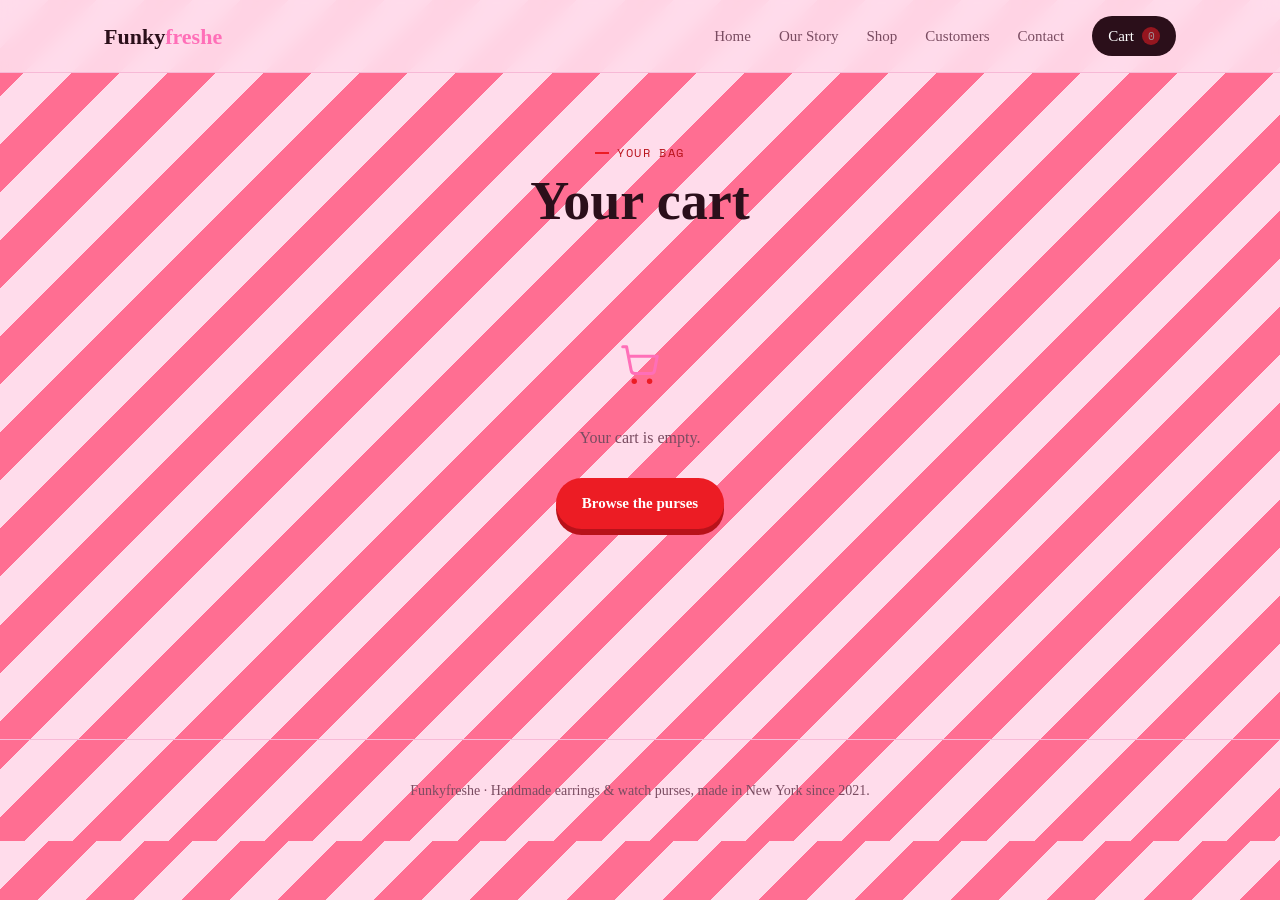
==== cart.html @ b3872d06 "Add files via upload" ====
<!DOCTYPE html>
<html lang="en">
<head>
<meta charset="UTF-8">
<meta name="viewport" content="width=device-width, initial-scale=1.0">
<title>Your cart · Funkyfreshe</title>
<meta property="og:type" content="website">
<meta property="og:title" content="Your cart · Funkyfreshe">
<meta property="og:description" content="Funkyfreshe: handmade, one-of-a-kind purses built from thrifted bags and recycled watch faces.">
<meta property="og:image" content="https://ssn56-boop.github.io/funkyfreshe/images/og-image.jpg">
<meta property="og:image:width" content="1200">
<meta property="og:image:height" content="630">
<meta property="og:url" content="https://ssn56-boop.github.io/funkyfreshe/cart.html">
<meta name="twitter:card" content="summary_large_image">
<meta name="twitter:title" content="Your cart · Funkyfreshe">
<meta name="twitter:description" content="Funkyfreshe: handmade, one-of-a-kind purses built from thrifted bags and recycled watch faces.">
<meta name="twitter:image" content="https://ssn56-boop.github.io/funkyfreshe/images/og-image.jpg">
<link rel="stylesheet" href="css/main.css">
</head>
<body>

<nav class="site-nav">
  <div class="wrap">
    <a href="index.html" class="logo">Funky<em>freshe</em></a>
    <ul class="nav-links">
      <li><a href="index.html">Home</a></li>
      <li><a href="story.html">Our Story</a></li>
      <li><a href="shop.html">Shop</a></li>
      <li><a href="customers.html">Customers</a></li>
      <li><a href="contact.html">Contact</a></li>
      <li>
        <a href="cart.html" class="cart-link active" aria-label="View cart">
          Cart <span class="cart-badge" data-count="0">0</span>
        </a>
      </li>
    </ul>
  </div>
</nav>

<header class="page-hero wrap">
  <span class="eyebrow">Your bag</span>
  <h1>Your cart</h1>
</header>

<section class="wrap" style="padding-bottom:100px;">
  <div id="cart-body"></div>
</section>

<footer class="site-footer">
  <div class="wrap">
    Funkyfreshe &middot; Handmade earrings &amp; watch purses, made in New York since 2021.
  </div>
</footer>

<script src="js/config.js"></script>
<script src="js/products.js"></script>
<script src="js/cart.js"></script>
<script>
  function renderCart() {
    const body = document.getElementById("cart-body");
    const items = FFCart.getLineItems();

    if (items.length === 0) {
      body.innerHTML = `
        <div class="empty-cart">
          <svg width="46" height="46" viewBox="0 0 24 24" fill="none" xmlns="http://www.w3.org/2000/svg">
            <path d="M3 3h2l2.4 12.4a2 2 0 0 0 2 1.6h8.2a2 2 0 0 0 2-1.6L21 8H6" stroke="#FF6FB8" stroke-width="1.6" stroke-linecap="round" stroke-linejoin="round"/>
            <circle cx="9" cy="21" r="1.4" fill="#EC1C24"/>
            <circle cx="17" cy="21" r="1.4" fill="#EC1C24"/>
          </svg>
          <p>Your cart is empty.</p>
          <a href="shop.html" class="btn btn-primary" style="margin-top:12px;">Browse the purses</a>
        </div>`;
      return;
    }

    const rows = items.map((item) => `
      <div class="cart-row" data-id="${item.id}">
        <div class="thumb">
          ${item.image ? `<img src="${item.image}" alt="${escapeHtml(item.name)}">` : `<span class="placeholder">🎀</span>`}
        </div>
        <div>
          <h4>${escapeHtml(item.name)}</h4>
          <span class="unit-price">$${FFCart.formatMoney(item.price)} &middot; one of a kind</span>
        </div>
        <div>
          <div class="cart-line-total">$${FFCart.formatMoney(item.lineTotal)}</div>
          <a href="#" class="remove-link">Remove</a>
        </div>
      </div>
    `).join("");

    const subtotal = FFCart.getSubtotal();

    body.innerHTML = `
      <div style="display:grid; grid-template-columns: 1.4fr .8fr; gap:32px; align-items:start;">
        <div class="cart-list">${rows}</div>
        <div class="cart-summary">
          <div class="summary-row"><span>Subtotal</span><span>$${FFCart.formatMoney(subtotal)}</span></div>
          <div class="summary-row"><span>Shipping</span><span>Calculated at checkout</span></div>
          <div class="summary-row total"><span>Total</span><span>$${FFCart.formatMoney(subtotal)}</span></div>
          <a href="checkout.html" class="btn btn-primary btn-block" style="margin-top:20px; text-align:center;">Go to checkout</a>
          <a href="shop.html" class="btn-ghost" style="display:block; text-align:center; margin-top:10px;">Continue shopping</a>
        </div>
      </div>
    `;

    body.querySelectorAll(".remove-link").forEach((link) => {
      link.addEventListener("click", (e) => {
        e.preventDefault();
        const id = link.closest(".cart-row").dataset.id;
        FFCart.removeItem(id);
        renderCart();
      });
    });
  }

  function escapeHtml(str) {
    const div = document.createElement("div");
    div.textContent = str == null ? "" : String(str);
    return div.innerHTML;
  }

  document.addEventListener("DOMContentLoaded", renderCart);
</script>
</body>
</html>
---- css/main.css ----
/* ============================================================
   Funky Freshe — shared styles
   Tokens live here. Colors, type, and spacing all trace back
   to this block, so retheming later means editing these vars.
   ============================================================ */

@import url('https://fonts.googleapis.com/css2?family=Space+Mono:wght@500;700&display=swap');

:root{
  /* --- color, pulled from the pink/red stripe reference --- */
  --pink:        #FF6FB8;   /* primary brand color */
  --pink-deep:   #DE3E93;   /* hover / pressed */
  --red:         #EC1C24;   /* CTAs, price tags */
  --red-deep:    #B8121A;
  --cream:       #FFDCEB;   /* pink page background */
  --white:       #FFFFFF;
  --ink:         #2B0F1A;   /* near-black text, maroon undertone */
  --ink-soft:    #7A4C61;   /* secondary text, warmed to sit on pink */
  --kraft:       #D9A441;   /* handmade / kraft-tag accent, used sparingly */
  --line:        #F7B9D6;   /* hairline borders on pink */
  --success:     #2E8B57;

  /* --- type --- */
  --font-display: 'Times New Roman', Times, Georgia, serif;
  --font-body:    'Times New Roman', Times, Georgia, serif;
  --font-tag:     'Space Mono', monospace;

  /* --- shape / motion --- */
  --radius: 18px;
  --ease: cubic-bezier(.22,1,.36,1);
}

*{ box-sizing: border-box; }
html{ scroll-behavior: smooth; }
body{
  margin: 0;
  background-color: var(--cream);
  background-image: repeating-linear-gradient(
    135deg,
    var(--cream) 0px, var(--cream) 34px,
    #FF6E92 34px, #FF6E92 68px
  );
  color: var(--ink);
  font-family: var(--font-body);
  line-height: 1.5;
  -webkit-font-smoothing: antialiased;
}
a{ color: inherit; text-decoration: none; }
img{ max-width: 100%; display: block; }
button{ font-family: inherit; cursor: pointer; }
:focus-visible{ outline: 3px solid var(--pink-deep); outline-offset: 2px; }

.wrap{
  max-width: 1120px;
  margin: 0 auto;
  padding: 0 24px;
}

h1, h2, h3{
  font-family: var(--font-display);
  margin: 0;
  line-height: 1.1;
  color: var(--ink);
}

.eyebrow{
  font-family: var(--font-tag);
  font-size: 12px;
  letter-spacing: .12em;
  text-transform: uppercase;
  color: var(--red-deep);
  display: inline-flex;
  align-items: center;
  gap: 8px;
}
.eyebrow::before{
  content: "";
  width: 14px; height: 2px;
  background: var(--red);
  display: inline-block;
}

/* ============================== NAV ============================== */
.site-nav{
  position: sticky;
  top: 0;
  z-index: 40;
  background: rgba(255,220,235,.92);
  backdrop-filter: blur(8px);
  border-bottom: 1px solid var(--line);
}
.site-nav .wrap{
  display: flex;
  align-items: center;
  justify-content: space-between;
  height: 72px;
}
.logo{
  font-family: var(--font-display);
  font-size: 22px;
  font-weight: 600;
  color: var(--ink);
}
.logo em{
  color: var(--pink);
  font-style: normal;
}
.nav-links{
  display: flex;
  align-items: center;
  gap: 28px;
  list-style: none;
  margin: 0; padding: 0;
}
.nav-links a{
  font-size: 15px;
  font-weight: 500;
  color: var(--ink-soft);
  transition: color .15s var(--ease);
}
.nav-links a:hover, .nav-links a.active{ color: var(--pink-deep); }

.cart-link{
  position: relative;
  display: inline-flex;
  align-items: center;
  gap: 8px;
  padding: 9px 16px;
  background: var(--ink);
  color: var(--white) !important;
  border-radius: 999px;
  font-weight: 600;
  font-size: 14px;
  transition: transform .15s var(--ease), background .15s var(--ease);
}
.cart-link:hover{ background: var(--pink-deep); transform: translateY(-1px); }
.cart-badge{
  background: var(--red);
  color: var(--white);
  font-family: var(--font-tag);
  font-size: 11px;
  min-width: 18px;
  height: 18px;
  border-radius: 999px;
  display: inline-flex;
  align-items: center;
  justify-content: center;
  padding: 0 4px;
}
.cart-badge[data-count="0"]{ opacity: .55; }

/* ============================== BUTTONS ============================== */
.btn{
  display: inline-flex;
  align-items: center;
  justify-content: center;
  gap: 8px;
  padding: 14px 26px;
  border-radius: 999px;
  border: none;
  font-family: var(--font-body);
  font-weight: 600;
  font-size: 15px;
  transition: transform .15s var(--ease), box-shadow .15s var(--ease), background .15s var(--ease);
}
.btn-primary{
  background: var(--red);
  color: var(--white);
  box-shadow: 0 6px 0 var(--red-deep);
}
.btn-primary:hover{ transform: translateY(-2px); }
.btn-primary:active{ transform: translateY(1px); box-shadow: 0 3px 0 var(--red-deep); }
.btn-primary:disabled{ background: #D9B7B0; box-shadow: none; cursor: not-allowed; transform: none; }

.btn-outline{
  background: transparent;
  color: var(--ink);
  border: 2px solid var(--ink);
}
.btn-outline:hover{ background: var(--ink); color: var(--white); }

.btn-ghost{
  background: transparent;
  color: var(--pink-deep);
  padding: 10px 6px;
  font-weight: 600;
}
.btn-ghost:hover{ color: var(--red-deep); }

.btn-block{ width: 100%; }

/* ============================== HERO (shared page header) ============================== */
.page-hero{
  padding: 64px 0 40px;
  text-align: center;
}
.page-hero h1{
  font-size: clamp(34px, 6vw, 54px);
  margin-top: 10px;
}
.page-hero p{
  max-width: 560px;
  margin: 14px auto 0;
  color: var(--ink-soft);
  font-size: 17px;
}

/* ============================== PRODUCT GRID (swing tags) ============================== */
.shop-grid{
  display: grid;
  grid-template-columns: repeat(4, 1fr);
  gap: 36px 24px;
  padding: 12px 0 90px;
}
@media (max-width: 920px){
  .shop-grid{ grid-template-columns: repeat(2, 1fr); }
}
@media (max-width: 520px){
  .shop-grid{ grid-template-columns: 1fr; }
}

.tag-card{
  position: relative;
  background: var(--white);
  border-radius: 14px;
  padding: 18px 18px 20px;
  box-shadow: 0 2px 0 var(--line), 0 14px 26px -18px rgba(43,15,26,.35);
  transform: rotate(-1deg);
  transition: transform .25s var(--ease), box-shadow .25s var(--ease);
}
.shop-grid .tag-card:nth-child(even){ transform: rotate(1deg); }
.tag-card:hover{
  transform: rotate(0deg) translateY(-6px);
  box-shadow: 0 2px 0 var(--line), 0 22px 34px -18px rgba(43,15,26,.4);
}

/* the punched hole + loop of string, like a real kraft price tag */
.tag-hole{
  position: absolute;
  top: -11px;
  left: 28px;
  width: 22px; height: 22px;
  border-radius: 50%;
  background: var(--cream);
  border: 3px solid var(--kraft);
  z-index: 2;
}
.tag-hole::after{
  content: "";
  position: absolute;
  inset: 5px;
  border-radius: 50%;
  background: var(--white);
}
.tag-string{
  position: absolute;
  top: -20px;
  left: 8px;
  width: 60px;
  height: 20px;
  border: 2px solid var(--kraft);
  border-bottom: none;
  border-radius: 50% 50% 0 0 / 100% 100% 0 0;
  opacity: .6;
}

.tag-photo{
  aspect-ratio: 1 / 1;
  border-radius: 10px;
  overflow: hidden;
  background: var(--cream);
  margin-bottom: 14px;
}
.tag-photo img{
  width: 100%; height: 100%;
  object-fit: cover;
}
.tag-photo.is-empty{
  display: flex;
  align-items: center;
  justify-content: center;
  border: 2px dashed #FFC3E1;
}
.tag-photo.is-empty .placeholder{
  text-align: center;
  color: var(--pink-deep);
  font-family: var(--font-tag);
  font-size: 12px;
  letter-spacing: .04em;
  padding: 0 14px;
}
.tag-photo.is-empty .placeholder svg{ margin: 0 auto 8px; display:block; }

.tag-link{
  display: block;
  color: inherit;
  text-decoration: none;
}

.tag-body h3{
  font-size: 19px;
  margin-bottom: 6px;
}
.tag-desc{
  font-size: 14px;
  color: var(--ink-soft);
  margin: 0 0 12px;
  min-height: 40px;
}
.tag-barcode{
  width: 64px;
  height: 16px;
  background-image: repeating-linear-gradient(
    90deg,
    var(--ink) 0px, var(--ink) 1.5px,
    transparent 1.5px, transparent 3px,
    var(--ink) 3px, var(--ink) 3.5px,
    transparent 3.5px, transparent 5.5px,
    var(--ink) 5.5px, var(--ink) 6.5px,
    transparent 6.5px, transparent 8px
  );
  opacity: .5;
  margin-bottom: 4px;
}
.tag-sku{
  display: block;
  font-family: var(--font-tag);
  font-size: 10.5px;
  letter-spacing: .04em;
  color: var(--ink-soft);
  opacity: .7;
  margin-bottom: 12px;
}
.tag-footer{
  display: flex;
  align-items: center;
  justify-content: space-between;
  gap: 10px;
  margin-top: 4px;
  padding-top: 10px;
  border-top: 1px dashed var(--line);
}
.tag-price{
  font-family: var(--font-tag);
  font-weight: 700;
  font-size: 18px;
  color: var(--red-deep);
}
.tag-price::before{ content: "$"; opacity: .7; margin-right: 1px; }

.tag-add{
  border: none;
  background: var(--ink);
  color: var(--white);
  padding: 10px 16px;
  border-radius: 999px;
  font-size: 13px;
  font-weight: 600;
  transition: background .15s var(--ease), transform .15s var(--ease);
}
.tag-add:hover{ background: var(--pink-deep); transform: translateY(-1px); }
.tag-add:disabled{ background: #E3C7CE; cursor: not-allowed; }
.tag-add.added{ background: var(--success); }

.sold-badge{
  position: absolute;
  top: 14px; right: 14px;
  background: var(--ink);
  color: var(--white);
  font-family: var(--font-tag);
  font-size: 11px;
  letter-spacing: .06em;
  padding: 4px 10px;
  border-radius: 999px;
  transform: rotate(4deg);
}

.shop-empty{
  text-align: center;
  padding: 80px 20px;
  color: var(--ink-soft);
}

/* ============================== TIMELINE ============================== */
.timeline-section{ padding: 30px 0 90px; }
.timeline{
  position: relative;
  margin-top: 50px;
}
.timeline::before{
  content: "";
  position: absolute;
  left: 50%;
  top: 0; bottom: 0;
  width: 3px;
  background: linear-gradient(to bottom, var(--pink), var(--red));
  transform: translateX(-50%);
  border-radius: 3px;
}
.tl-item{
  position: relative;
  width: 50%;
  padding: 0 46px 56px;
}
.tl-item:nth-child(odd){ left: 0; text-align: right; }
.tl-item:nth-child(even){ left: 50%; text-align: left; }
.tl-dot{
  position: absolute;
  top: 4px;
  width: 16px; height: 16px;
  background: var(--white);
  border: 3px solid var(--red);
  border-radius: 50%;
  z-index: 2;
}
.tl-item:nth-child(odd) .tl-dot{ right: -8px; }
.tl-item:nth-child(even) .tl-dot{ left: -8px; }
.tl-date{
  font-family: var(--font-tag);
  font-size: 12px;
  color: var(--pink-deep);
  letter-spacing: .06em;
  text-transform: uppercase;
}
.tl-item h3{ font-size: 20px; margin: 6px 0 8px; }
.tl-item p{ color: var(--ink-soft); font-size: 14.5px; margin: 0; }
.tl-item img{
  margin-top: 14px;
  border-radius: 12px;
  box-shadow: 0 10px 24px -14px rgba(43,15,26,.4);
}

@media (max-width: 720px){
  .timeline::before{ left: 18px; }
  .tl-item, .tl-item:nth-child(even){ width: 100%; left: 0; text-align: left; padding: 0 0 40px 46px; }
  .tl-item:nth-child(odd){ text-align: left; }
  .tl-item .tl-dot, .tl-item:nth-child(odd) .tl-dot{ left: 10px; right: auto; }
}

/* ============================== CART DRAWER ============================== */
.cart-list{ display: flex; flex-direction: column; gap: 18px; }
.cart-row{
  display: grid;
  grid-template-columns: 84px 1fr auto;
  gap: 16px;
  align-items: center;
  background: var(--white);
  border-radius: 14px;
  padding: 14px;
  box-shadow: 0 2px 0 var(--line);
}
.cart-row .thumb{
  width: 84px; height: 84px;
  border-radius: 10px;
  background: var(--cream);
  overflow: hidden;
  display: flex; align-items: center; justify-content: center;
}
.cart-row .thumb img{ width: 100%; height: 100%; object-fit: cover; }
.cart-row .thumb .placeholder{ font-size: 22px; color: var(--pink); }
.cart-row h4{ font-family: var(--font-display); font-size: 16px; margin: 0 0 4px; }
.cart-row .unit-price{ font-family: var(--font-tag); font-size: 13px; color: var(--ink-soft); }

.qty-control{
  display: inline-flex;
  align-items: center;
  border: 1.5px solid var(--line);
  border-radius: 999px;
  overflow: hidden;
  margin-top: 8px;
}
.qty-control button{
  border: none; background: var(--white);
  width: 30px; height: 30px;
  font-size: 16px; font-weight: 600; color: var(--ink);
}
.qty-control button:hover{ background: var(--cream); }
.qty-control span{
  width: 32px; text-align: center;
  font-family: var(--font-tag); font-size: 13px;
}

.cart-line-total{
  font-family: var(--font-tag);
  font-weight: 700;
  text-align: right;
}
.remove-link{
  display: block;
  margin-top: 6px;
  font-size: 12px;
  color: var(--ink-soft);
  text-decoration: underline;
  text-align: right;
}
.remove-link:hover{ color: var(--red-deep); }

.cart-summary{
  background: var(--white);
  border-radius: var(--radius);
  padding: 26px;
  box-shadow: 0 2px 0 var(--line);
}
.summary-row{
  display: flex;
  justify-content: space-between;
  padding: 8px 0;
  font-size: 15px;
  color: var(--ink-soft);
}
.summary-row.total{
  border-top: 2px dashed var(--line);
  margin-top: 8px;
  padding-top: 16px;
  font-family: var(--font-tag);
  font-weight: 700;
  font-size: 19px;
  color: var(--ink);
}

.empty-cart{
  text-align: center;
  padding: 70px 20px;
  color: var(--ink-soft);
}
.empty-cart svg{ margin: 0 auto 16px; }

/* ============================== CHECKOUT ============================== */
.checkout-grid{
  display: grid;
  grid-template-columns: 1.1fr .9fr;
  gap: 40px;
  align-items: start;
  padding-bottom: 100px;
}
@media (max-width: 860px){
  .checkout-grid{ grid-template-columns: 1fr; }
}
.form-card, .receipt-card{
  background: var(--white);
  border-radius: var(--radius);
  padding: 30px;
  box-shadow: 0 2px 0 var(--line);
}
.field{ margin-bottom: 18px; }
.field label{
  display: block;
  font-size: 13px;
  font-weight: 600;
  color: var(--ink-soft);
  margin-bottom: 6px;
}
.field input, .field textarea{
  width: 100%;
  padding: 12px 14px;
  border: 1.5px solid var(--line);
  border-radius: 10px;
  font-family: var(--font-body);
  font-size: 15px;
  background: var(--cream);
  color: var(--ink);
}
.field input:focus, .field textarea:focus{
  border-color: var(--pink);
  background: var(--white);
}
.field-row{ display: grid; grid-template-columns: 1fr 1fr; gap: 14px; }

.receipt-card h3{ font-size: 16px; margin-bottom: 14px; }
.receipt-items{ font-family: var(--font-tag); font-size: 13.5px; }
.receipt-item{
  display: flex; justify-content: space-between;
  padding: 7px 0;
  border-bottom: 1px dashed var(--line);
}
.pay-options{ margin-top: 22px; display: flex; flex-direction: column; gap: 10px; }
.pay-note{
  font-size: 12.5px;
  color: var(--ink-soft);
  background: var(--cream);
  border-radius: 10px;
  padding: 12px 14px;
  margin-top: 14px;
}

.order-confirm{
  text-align: center;
  padding: 70px 20px 100px;
}
.order-confirm .stamp{
  display: inline-block;
  border: 3px solid var(--red);
  color: var(--red-deep);
  font-family: var(--font-tag);
  font-weight: 700;
  padding: 8px 18px;
  border-radius: 10px;
  transform: rotate(-4deg);
  margin-bottom: 18px;
  letter-spacing: .08em;
}
.order-confirm .order-id{ font-family: var(--font-tag); color: var(--ink-soft); }

/* ============================== CUSTOMER CAROUSEL ============================== */
.carousel{
  position: relative;
  max-width: 460px;
  margin: 0 auto;
  display: flex;
  flex-direction: column;
  align-items: center;
}
.carousel-frame{
  position: relative;
  width: 100%;
  height: clamp(320px, 55vh, 480px);
  border-radius: var(--radius);
  overflow: hidden;
  background: var(--white);
  box-shadow: 0 20px 40px -22px rgba(43,15,26,.45);
  display: flex;
  align-items: center;
  justify-content: center;
}
.carousel-frame img{
  width: auto;
  height: auto;
  max-width: 100%;
  max-height: 100%;
  object-fit: contain;
  display: block;
  margin: 0 auto;
}
.carousel-caption{
  text-align: center;
  margin-top: 18px;
  min-height: 46px;
  color: var(--ink-soft);
  font-size: 15px;
}
.carousel-controls{
  display: flex;
  align-items: center;
  justify-content: center;
  gap: 22px;
  margin-top: 18px;
}
.carousel-arrow{
  width: 46px; height: 46px;
  border-radius: 50%;
  border: 2px solid var(--ink);
  background: var(--white);
  display: inline-flex;
  align-items: center;
  justify-content: center;
  font-size: 20px;
  transition: background .15s var(--ease), color .15s var(--ease), transform .15s var(--ease);
}
.carousel-arrow:hover{
  background: var(--red);
  border-color: var(--red);
  color: var(--white);
  transform: scale(1.06);
}
.carousel-counter{
  font-family: var(--font-tag);
  font-size: 13px;
  color: var(--ink-soft);
  min-width: 54px;
  text-align: center;
}
.carousel-dots{
  display: flex;
  justify-content: center;
  gap: 8px;
  margin-top: 16px;
}
.carousel-dots button{
  width: 9px; height: 9px;
  border-radius: 50%;
  border: none;
  background: var(--line);
  padding: 0;
}
.carousel-dots button.is-active{ background: var(--red); }

/* ============================== PRODUCT DETAIL ============================== */
.product-grid{
  display: grid;
  grid-template-columns: 1fr 1fr;
  gap: 48px;
  align-items: start;
  padding-bottom: 100px;
}
@media (max-width: 800px){
  .product-grid{ grid-template-columns: 1fr; }
}
.product-main-photo{
  aspect-ratio: 1 / 1;
  border-radius: var(--radius);
  overflow: hidden;
  background: var(--white);
  box-shadow: 0 20px 40px -22px rgba(43,15,26,.4);
  position: relative;
}
.product-main-photo img{
  width: 100%; height: 100%;
  object-fit: cover;
}
.product-main-photo.is-empty{
  display: flex;
  align-items: center;
  justify-content: center;
  border: 2px dashed #FFC3E1;
  color: var(--pink-deep);
  font-family: var(--font-tag);
  font-size: 13px;
  text-align: center;
  padding: 20px;
}
.product-thumbs{
  display: flex;
  gap: 10px;
  margin-top: 14px;
  flex-wrap: wrap;
}
.product-thumbs button{
  width: 64px; height: 64px;
  border-radius: 8px;
  overflow: hidden;
  border: 2px solid transparent;
  padding: 0;
  background: var(--white);
  cursor: pointer;
}
.product-thumbs button.is-active{ border-color: var(--red); }
.product-thumbs img{ width: 100%; height: 100%; object-fit: cover; display: block; }

.product-info .sold-badge{
  position: static;
  display: inline-block;
  margin-bottom: 14px;
  transform: none;
}
.product-price{
  font-family: var(--font-tag);
  font-weight: 700;
  font-size: 26px;
  color: var(--red-deep);
  margin: 10px 0 20px;
}
.product-price::before{ content: "$"; opacity: .7; }
.product-desc{
  color: var(--ink-soft);
  font-size: 16px;
  line-height: 1.65;
  margin-bottom: 26px;
}
.product-qty-row{
  display: flex;
  align-items: center;
  gap: 16px;
  margin-bottom: 22px;
}
.back-to-shop{
  display: inline-block;
  margin-top: 22px;
  color: var(--ink-soft);
  font-size: 14px;
  text-decoration: underline;
}

.zoom-btn{
  position: absolute;
  bottom: 14px;
  right: 14px;
  display: inline-flex;
  align-items: center;
  gap: 6px;
  background: rgba(43,15,26,.72);
  color: var(--white);
  border: none;
  padding: 8px 14px;
  border-radius: 999px;
  font-size: 13px;
  font-weight: 600;
  backdrop-filter: blur(2px);
  transition: background .15s var(--ease), transform .15s var(--ease);
}
.zoom-btn:hover{ background: var(--red); transform: translateY(-1px); }

.lightbox{
  position: fixed;
  inset: 0;
  z-index: 100;
  background: rgba(20,6,11,.92);
  display: none;
  align-items: center;
  justify-content: center;
  padding: 30px;
}
.lightbox.is-open{ display: flex; }
.lightbox img{
  max-width: 92vw;
  max-height: 88vh;
  object-fit: contain;
  border-radius: 10px;
  box-shadow: 0 20px 60px rgba(0,0,0,.5);
}
.lightbox-close{
  position: absolute;
  top: 22px;
  right: 26px;
  width: 44px; height: 44px;
  border-radius: 50%;
  border: none;
  background: rgba(255,255,255,.14);
  color: var(--white);
  font-size: 26px;
  line-height: 1;
  transition: background .15s var(--ease);
}
.lightbox-close:hover{ background: rgba(255,255,255,.28); }

.site-footer{
  border-top: 1px solid var(--line);
  padding: 40px 0;
  margin-top: 40px;
  text-align: center;
  color: var(--ink-soft);
  font-size: 14px;
}
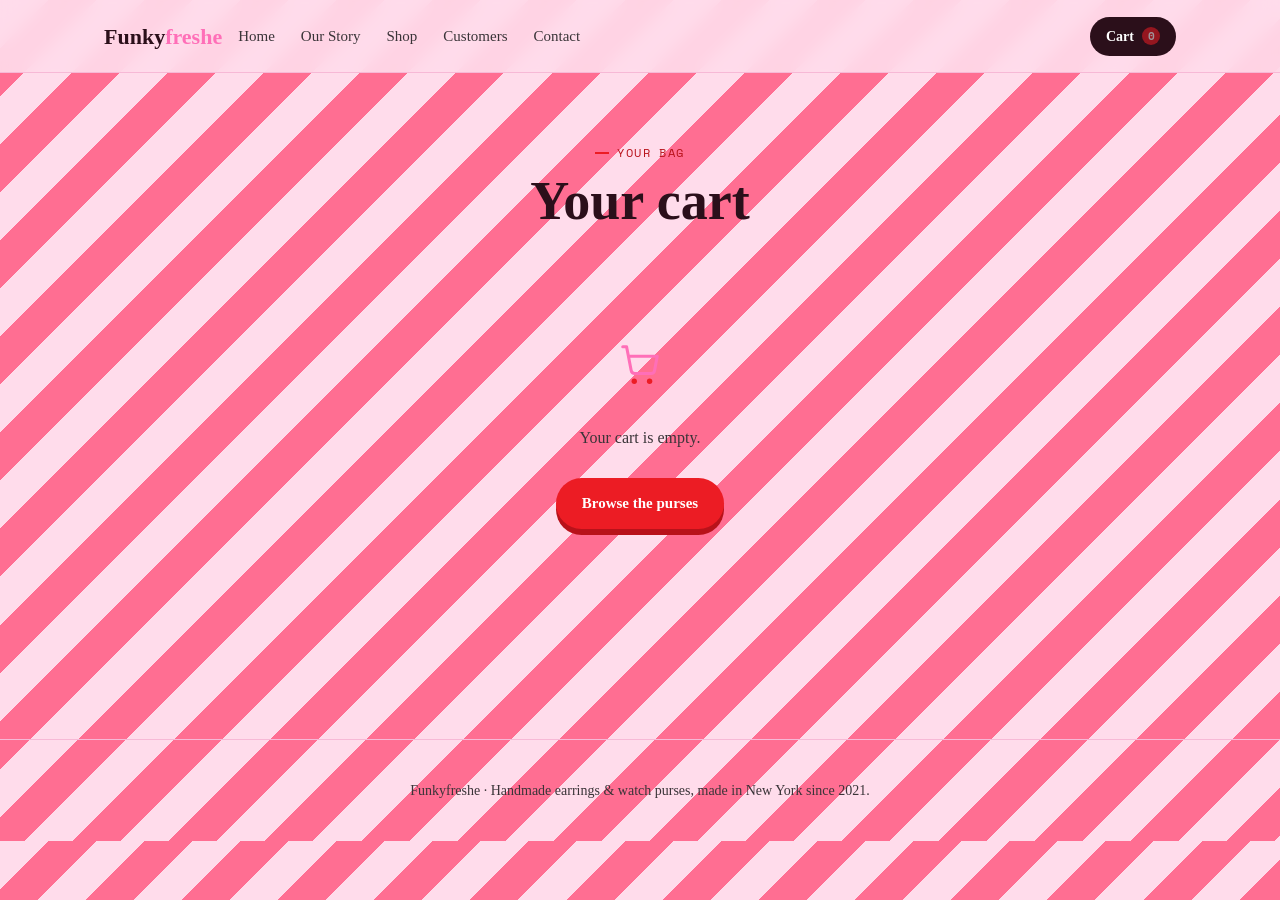
==== commit 546fd4d2: "Add files via upload" ====
--- a/cart.html
+++ b/cart.html
@@ -28,12 +28,15 @@
       <li><a href="shop.html">Shop</a></li>
       <li><a href="customers.html">Customers</a></li>
       <li><a href="contact.html">Contact</a></li>
-      <li>
-        <a href="cart.html" class="cart-link active" aria-label="View cart">
-          Cart <span class="cart-badge" data-count="0">0</span>
-        </a>
-      </li>
     </ul>
+    <div class="nav-right">
+      <a href="cart.html" class="cart-link active" aria-label="View cart">
+        Cart <span class="cart-badge" data-count="0">0</span>
+      </a>
+      <button class="nav-toggle" aria-label="Open menu" aria-expanded="false">
+        <span></span><span></span><span></span>
+      </button>
+    </div>
   </div>
 </nav>
 
@@ -55,6 +58,7 @@
 <script src="js/config.js"></script>
 <script src="js/products.js"></script>
 <script src="js/cart.js"></script>
+<script src="js/nav.js"></script>
 <script>
   function renderCart() {
     const body = document.getElementById("cart-body");
@@ -93,7 +97,7 @@
     const subtotal = FFCart.getSubtotal();
 
     body.innerHTML = `
-      <div style="display:grid; grid-template-columns: 1.4fr .8fr; gap:32px; align-items:start;">
+      <div class="cart-layout">
         <div class="cart-list">${rows}</div>
         <div class="cart-summary">
           <div class="summary-row"><span>Subtotal</span><span>$${FFCart.formatMoney(subtotal)}</span></div>
--- a/css/main.css
+++ b/css/main.css
@@ -15,7 +15,7 @@
   --cream:       #FFDCEB;   /* pink page background */
   --white:       #FFFFFF;
   --ink:         #2B0F1A;   /* near-black text, maroon undertone */
-  --ink-soft:    #7A4C61;   /* secondary text, warmed to sit on pink */
+  --ink-soft:    #3A3438;   /* secondary text, dark gray for readability */
   --kraft:       #D9A441;   /* handmade / kraft-tag accent, used sparingly */
   --line:        #F7B9D6;   /* hairline borders on pink */
   --success:     #2E8B57;
@@ -46,7 +46,8 @@
   -webkit-font-smoothing: antialiased;
 }
 a{ color: inherit; text-decoration: none; }
-img{ max-width: 100%; display: block; }
+img{ max-width: 100%; min-width: 0; display: block; }
+html{ overflow-x: hidden; }
 button{ font-family: inherit; cursor: pointer; }
 :focus-visible{ outline: 3px solid var(--pink-deep); outline-offset: 2px; }
 
@@ -93,24 +94,62 @@
   display: flex;
   align-items: center;
   justify-content: space-between;
-  height: 72px;
+  flex-wrap: wrap;
+  min-height: 72px;
+  gap: 10px 16px;
 }
 .logo{
   font-family: var(--font-display);
   font-size: 22px;
   font-weight: 600;
   color: var(--ink);
+  flex: 0 0 auto;
 }
 .logo em{
   color: var(--pink);
   font-style: normal;
 }
+
+.nav-right{
+  display: flex;
+  align-items: center;
+  gap: 12px;
+  order: 2;
+}
+
+.nav-toggle{
+  display: none;
+  flex-direction: column;
+  justify-content: center;
+  align-items: center;
+  gap: 5px;
+  width: 44px;
+  height: 44px;
+  border-radius: 10px;
+  border: none;
+  background: transparent;
+  padding: 0;
+}
+.nav-toggle span{
+  display: block;
+  width: 22px;
+  height: 2.4px;
+  background: var(--ink);
+  border-radius: 2px;
+  transition: transform .2s var(--ease), opacity .2s var(--ease);
+}
+.nav-toggle.is-open span:nth-child(1){ transform: translateY(7.4px) rotate(45deg); }
+.nav-toggle.is-open span:nth-child(2){ opacity: 0; }
+.nav-toggle.is-open span:nth-child(3){ transform: translateY(-7.4px) rotate(-45deg); }
+
 .nav-links{
   display: flex;
   align-items: center;
-  gap: 28px;
+  gap: 26px;
   list-style: none;
   margin: 0; padding: 0;
+  order: 1;
+  flex: 1 1 auto;
 }
 .nav-links a{
   font-size: 15px;
@@ -132,6 +171,7 @@
   font-weight: 600;
   font-size: 14px;
   transition: transform .15s var(--ease), background .15s var(--ease);
+  flex: 0 0 auto;
 }
 .cart-link:hover{ background: var(--pink-deep); transform: translateY(-1px); }
 .cart-badge{
@@ -148,6 +188,37 @@
   padding: 0 4px;
 }
 .cart-badge[data-count="0"]{ opacity: .55; }
+
+/* Mobile nav: links collapse into a full-width dropdown behind a hamburger */
+@media (max-width: 860px){
+  .site-nav .wrap{ min-height: 64px; padding-top: 10px; padding-bottom: 10px; }
+  .nav-toggle{ display: flex; order: 3; }
+  .nav-right{ order: 2; }
+  .nav-links{
+    order: 4;
+    flex: 1 1 100%;
+    flex-direction: column;
+    align-items: stretch;
+    gap: 2px;
+    max-height: 0;
+    overflow: hidden;
+    opacity: 0;
+    transition: max-height .25s var(--ease), opacity .2s var(--ease);
+  }
+  .nav-links.is-open{
+    max-height: 420px;
+    opacity: 1;
+    padding-top: 6px;
+    padding-bottom: 14px;
+  }
+  .nav-links li{ width: 100%; }
+  .nav-links a{
+    display: block;
+    padding: 13px 4px;
+    font-size: 16px;
+    border-bottom: 1px solid var(--line);
+  }
+}
 
 /* ============================== BUTTONS ============================== */
 .btn{
@@ -203,6 +274,10 @@
   margin: 14px auto 0;
   color: var(--ink-soft);
   font-size: 17px;
+}
+@media (max-width: 640px){
+  .page-hero{ padding: 36px 0 28px; }
+  .page-hero p{ font-size: 15.5px; }
 }
 
 /* ============================== PRODUCT GRID (swing tags) ============================== */
@@ -438,6 +513,16 @@
 }
 
 /* ============================== CART DRAWER ============================== */
+.cart-layout{
+  display: grid;
+  grid-template-columns: 1.4fr .8fr;
+  gap: 32px;
+  align-items: start;
+}
+@media (max-width: 760px){
+  .cart-layout{ grid-template-columns: 1fr; gap: 20px; }
+}
+
 .cart-list{ display: flex; flex-direction: column; gap: 18px; }
 .cart-row{
   display: grid;
@@ -455,11 +540,20 @@
   background: var(--cream);
   overflow: hidden;
   display: flex; align-items: center; justify-content: center;
+  flex-shrink: 0;
 }
 .cart-row .thumb img{ width: 100%; height: 100%; object-fit: cover; }
 .cart-row .thumb .placeholder{ font-size: 22px; color: var(--pink); }
 .cart-row h4{ font-family: var(--font-display); font-size: 16px; margin: 0 0 4px; }
 .cart-row .unit-price{ font-family: var(--font-tag); font-size: 13px; color: var(--ink-soft); }
+@media (max-width: 480px){
+  .cart-row{ grid-template-columns: 64px 1fr; grid-template-areas: "thumb info" "thumb total"; }
+  .cart-row .thumb{ width: 64px; height: 64px; grid-area: thumb; }
+  .cart-row > div:nth-child(2){ grid-area: info; }
+  .cart-row > div:nth-child(3){ grid-area: total; }
+  .cart-line-total{ text-align: left; margin-top: 6px; }
+  .remove-link{ text-align: left; }
+}
 
 .qty-control{
   display: inline-flex;
@@ -534,13 +628,16 @@
   padding-bottom: 100px;
 }
 @media (max-width: 860px){
-  .checkout-grid{ grid-template-columns: 1fr; }
+  .checkout-grid{ grid-template-columns: 1fr; gap: 20px; padding-bottom: 60px; }
 }
 .form-card, .receipt-card{
   background: var(--white);
   border-radius: var(--radius);
   padding: 30px;
   box-shadow: 0 2px 0 var(--line);
+}
+@media (max-width: 480px){
+  .form-card, .receipt-card{ padding: 22px; }
 }
 .field{ margin-bottom: 18px; }
 .field label{
@@ -565,6 +662,9 @@
   background: var(--white);
 }
 .field-row{ display: grid; grid-template-columns: 1fr 1fr; gap: 14px; }
+@media (max-width: 480px){
+  .field-row{ grid-template-columns: 1fr; gap: 0; }
+}
 
 .receipt-card h3{ font-size: 16px; margin-bottom: 14px; }
 .receipt-items{ font-family: var(--font-tag); font-size: 13.5px; }
@@ -693,7 +793,7 @@
   padding-bottom: 100px;
 }
 @media (max-width: 800px){
-  .product-grid{ grid-template-columns: 1fr; }
+  .product-grid{ grid-template-columns: 1fr; gap: 24px; padding-bottom: 60px; }
 }
 .product-main-photo{
   aspect-ratio: 1 / 1;
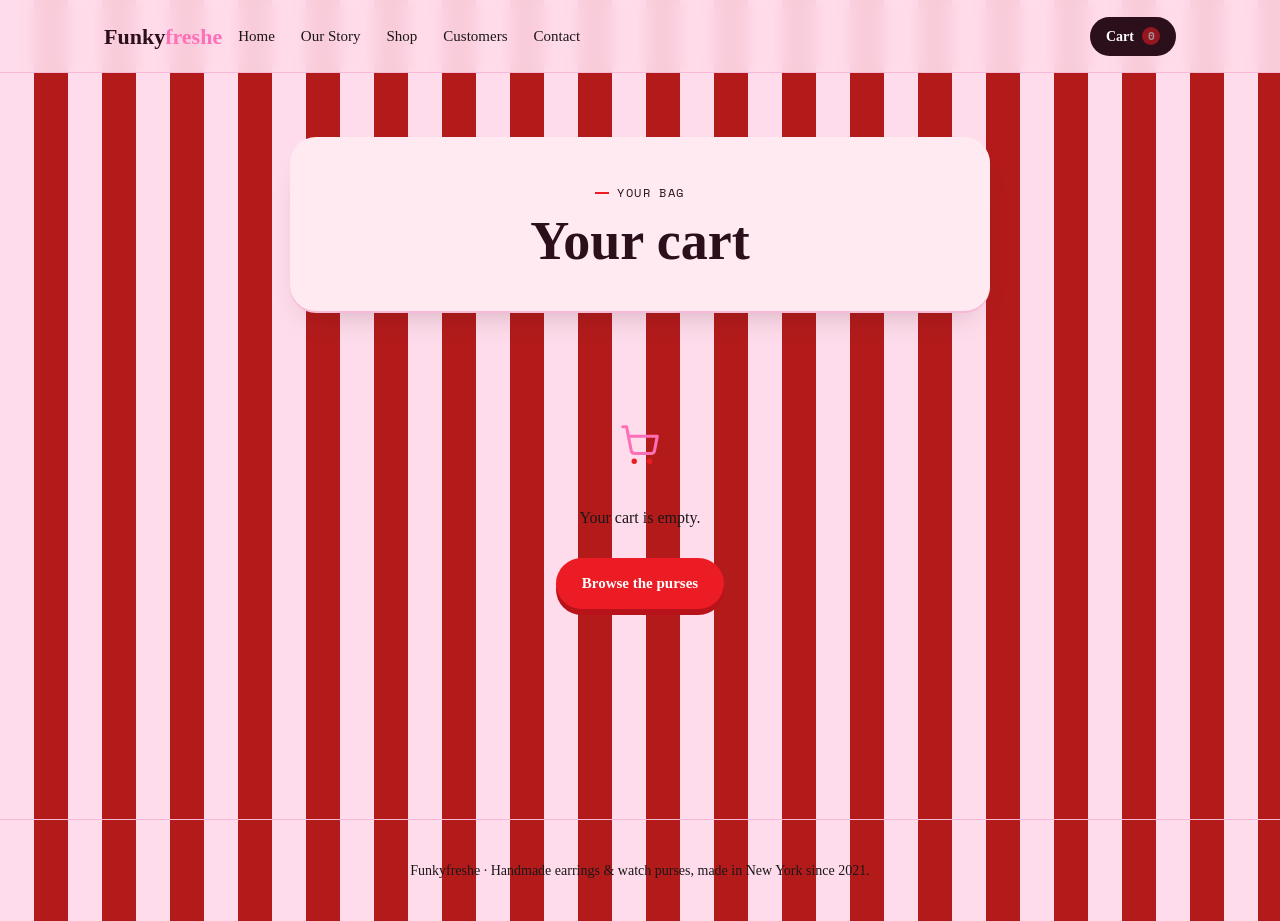
==== commit ce0da6fa: "Add files via upload" ====
--- a/cart.html
+++ b/cart.html
@@ -41,8 +41,10 @@
 </nav>
 
 <header class="page-hero wrap">
-  <span class="eyebrow">Your bag</span>
-  <h1>Your cart</h1>
+  <div class="text-bubble">
+    <span class="eyebrow">Your bag</span>
+    <h1>Your cart</h1>
+  </div>
 </header>
 
 <section class="wrap" style="padding-bottom:100px;">
--- a/css/main.css
+++ b/css/main.css
@@ -15,7 +15,7 @@
   --cream:       #FFDCEB;   /* pink page background */
   --white:       #FFFFFF;
   --ink:         #2B0F1A;   /* near-black text, maroon undertone */
-  --ink-soft:    #3A3438;   /* secondary text, dark gray for readability */
+  --ink-soft:    #1A1718;   /* secondary text, near-black for readability */
   --kraft:       #D9A441;   /* handmade / kraft-tag accent, used sparingly */
   --line:        #F7B9D6;   /* hairline borders on pink */
   --success:     #2E8B57;
@@ -36,9 +36,9 @@
   margin: 0;
   background-color: var(--cream);
   background-image: repeating-linear-gradient(
-    135deg,
+    90deg,
     var(--cream) 0px, var(--cream) 34px,
-    #FF6E92 34px, #FF6E92 68px
+    #B31B1B 34px, #B31B1B 68px
   );
   color: var(--ink);
   font-family: var(--font-body);
@@ -69,7 +69,7 @@
   font-size: 12px;
   letter-spacing: .12em;
   text-transform: uppercase;
-  color: var(--red-deep);
+  color: var(--ink);
   display: inline-flex;
   align-items: center;
   gap: 8px;
@@ -280,6 +280,20 @@
   .page-hero p{ font-size: 15.5px; }
 }
 
+/* A soft pink "bubble" behind text blocks that sit directly on the
+   striped background, so headings and paragraphs stay easy to read. */
+.text-bubble{
+  background: #FFEAF2;
+  border-radius: 26px;
+  padding: 40px 44px;
+  max-width: 700px;
+  margin: 0 auto;
+  box-shadow: 0 2px 0 var(--line), 0 18px 34px -20px rgba(43,15,26,.28);
+}
+@media (max-width: 640px){
+  .text-bubble{ padding: 28px 24px; border-radius: 20px; }
+}
+
 /* ============================== PRODUCT GRID (swing tags) ============================== */
 .shop-grid{
   display: grid;
@@ -499,6 +513,14 @@
 }
 .tl-item h3{ font-size: 20px; margin: 6px 0 8px; }
 .tl-item p{ color: var(--ink-soft); font-size: 14.5px; margin: 0; }
+.tl-card{
+  display: inline-block;
+  background: #FFEAF2;
+  border-radius: 18px;
+  padding: 18px 22px;
+  box-shadow: 0 2px 0 var(--line), 0 12px 24px -16px rgba(43,15,26,.25);
+  max-width: 100%;
+}
 .tl-item img{
   margin-top: 14px;
   border-radius: 12px;
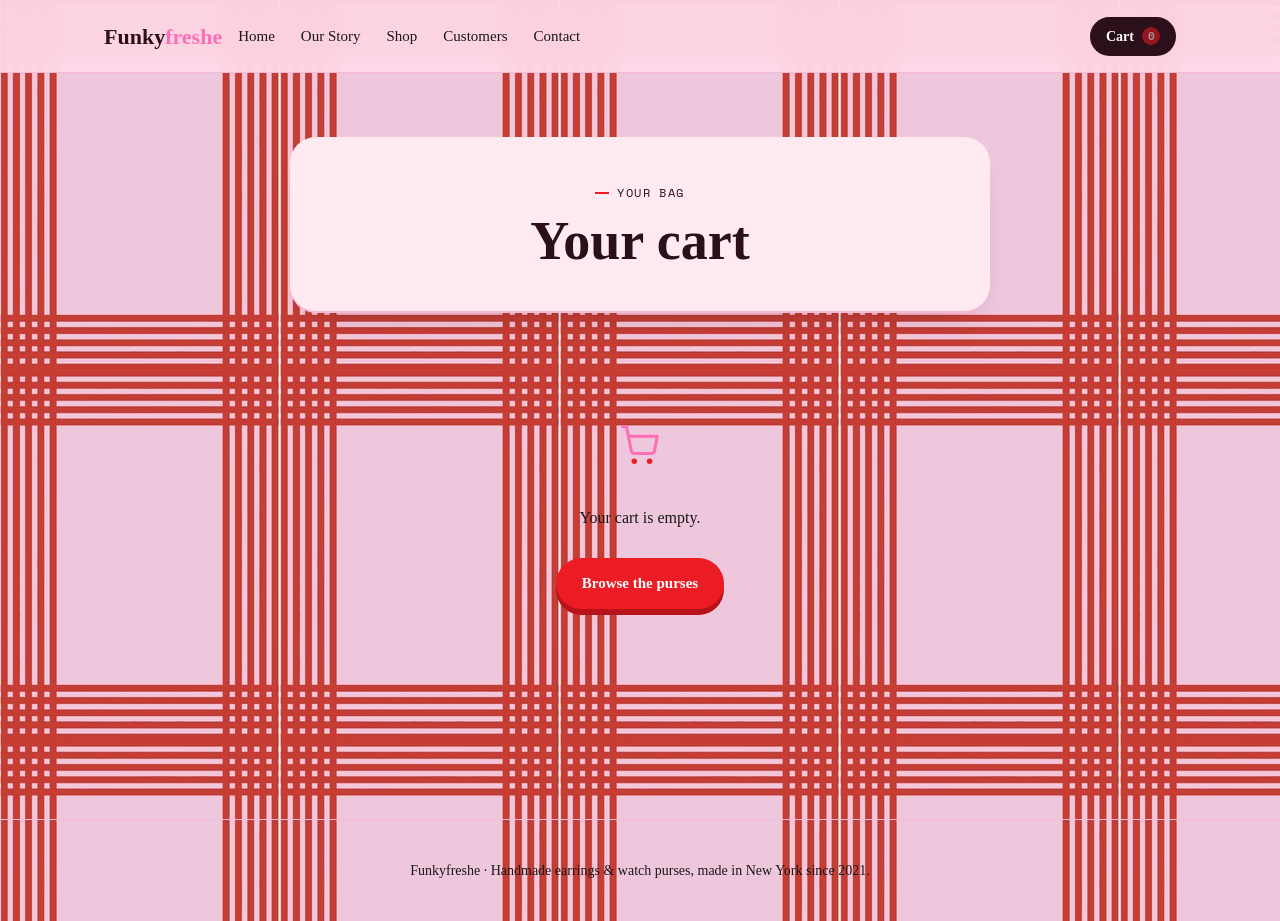
==== commit 7fdea3ac: "Add files via upload" ====
--- a/cart.html
+++ b/cart.html
@@ -45,7 +45,7 @@
     <span class="eyebrow">Your bag</span>
     <h1>Your cart</h1>
   </div>
-</header>
+  </header>
 
 <section class="wrap" style="padding-bottom:100px;">
   <div id="cart-body"></div>
--- a/css/main.css
+++ b/css/main.css
@@ -35,11 +35,9 @@
 body{
   margin: 0;
   background-color: var(--cream);
-  background-image: repeating-linear-gradient(
-    90deg,
-    var(--cream) 0px, var(--cream) 34px,
-    #B31B1B 34px, #B31B1B 68px
-  );
+  background-image: url('../images/bg-plaid-tile.jpg');
+  background-repeat: repeat;
+  background-size: 280px 370px;
   color: var(--ink);
   font-family: var(--font-body);
   line-height: 1.5;
@@ -280,8 +278,9 @@
   .page-hero p{ font-size: 15.5px; }
 }
 
-/* A soft pink "bubble" behind text blocks that sit directly on the
-   striped background, so headings and paragraphs stay easy to read. */
+/* A soft pink "bubble" behind text blocks — this plaid background has
+   red bands running through it, and multi-line text blocks are tall
+   enough to reliably cross one, so they get a bubble to stay readable. */
 .text-bubble{
   background: #FFEAF2;
   border-radius: 26px;
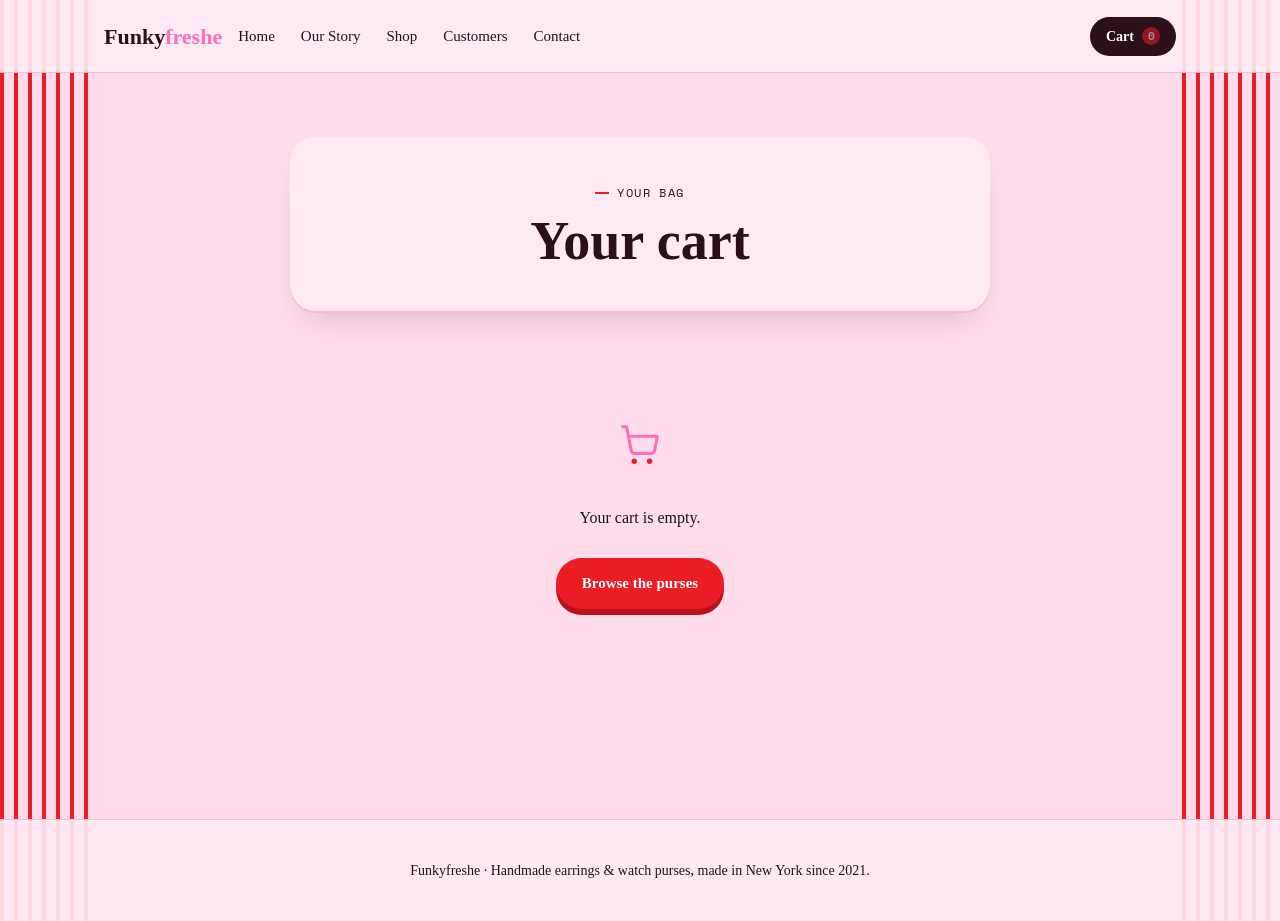
==== commit df0ff6e3: "Add files via upload" ====
--- a/cart.html
+++ b/cart.html
@@ -97,6 +97,14 @@
     `).join("");
 
     const subtotal = FFCart.getSubtotal();
+    const allHaveSquareLink = items.every(i => (window.FF_PRODUCTS || []).find(p => p.id === i.id && p.squareCheckoutUrl));
+    const singleSquareUrl = items.length === 1 && allHaveSquareLink
+      ? (window.FF_PRODUCTS || []).find(p => p.id === items[0].id).squareCheckoutUrl
+      : null;
+
+    const checkoutHref = singleSquareUrl ? singleSquareUrl : "checkout.html";
+    const checkoutTarget = singleSquareUrl ? ` target="_blank" rel="noopener"` : "";
+    const checkoutLabel = singleSquareUrl ? "Pay with Square" : "Go to checkout";
 
     body.innerHTML = `
       <div class="cart-layout">
@@ -105,7 +113,7 @@
           <div class="summary-row"><span>Subtotal</span><span>$${FFCart.formatMoney(subtotal)}</span></div>
           <div class="summary-row"><span>Shipping</span><span>Calculated at checkout</span></div>
           <div class="summary-row total"><span>Total</span><span>$${FFCart.formatMoney(subtotal)}</span></div>
-          <a href="checkout.html" class="btn btn-primary btn-block" style="margin-top:20px; text-align:center;">Go to checkout</a>
+          <a href="${checkoutHref}"${checkoutTarget} class="btn btn-primary btn-block" style="margin-top:20px; text-align:center;">${checkoutLabel}</a>
           <a href="shop.html" class="btn-ghost" style="display:block; text-align:center; margin-top:10px;">Continue shopping</a>
         </div>
       </div>
--- a/css/main.css
+++ b/css/main.css
@@ -35,9 +35,12 @@
 body{
   margin: 0;
   background-color: var(--cream);
-  background-image: url('../images/bg-plaid-tile.jpg');
-  background-repeat: repeat;
-  background-size: 280px 370px;
+  background-image:
+    repeating-linear-gradient(90deg, var(--red) 0px, var(--red) 4px, transparent 4px, transparent 14px),
+    repeating-linear-gradient(90deg, var(--red) 0px, var(--red) 4px, transparent 4px, transparent 14px);
+  background-repeat: no-repeat, no-repeat;
+  background-position: left top, right top;
+  background-size: 98px 100%, 98px 100%;
   color: var(--ink);
   font-family: var(--font-body);
   line-height: 1.5;
@@ -45,7 +48,7 @@
 }
 a{ color: inherit; text-decoration: none; }
 img{ max-width: 100%; min-width: 0; display: block; }
-html{ overflow-x: hidden; }
+html{ overflow-x: hidden; overflow-y: auto; }
 button{ font-family: inherit; cursor: pointer; }
 :focus-visible{ outline: 3px solid var(--pink-deep); outline-offset: 2px; }
 
@@ -84,8 +87,7 @@
   position: sticky;
   top: 0;
   z-index: 40;
-  background: rgba(255,220,235,.92);
-  backdrop-filter: blur(8px);
+  background: rgba(255,234,242,.92);
   border-bottom: 1px solid var(--line);
 }
 .site-nav .wrap{
@@ -379,6 +381,27 @@
 }
 .tag-photo.is-empty .placeholder svg{ margin: 0 auto 8px; display:block; }
 
+/* sold pieces stay in the grid, faded slightly, with a ribbon badge */
+.tag-card.is-sold{ opacity: .78; }
+.tag-card.is-sold:hover{ opacity: 1; }
+.tag-photo{ position: relative; }
+.tag-sold-badge{
+  position: absolute;
+  top: 12px;
+  right: -30px;
+  background: var(--pink-deep, #C24A72);
+  color: var(--white);
+  font-family: var(--font-tag);
+  font-size: 12px;
+  letter-spacing: .08em;
+  text-transform: uppercase;
+  padding: 4px 34px;
+  transform: rotate(35deg);
+  box-shadow: 0 2px 6px rgba(0,0,0,.2);
+  z-index: 2;
+}
+.tag-add.is-disabled{ background: #E3C7CE; cursor: not-allowed; }
+
 .tag-link{
   display: block;
   color: inherit;
@@ -722,88 +745,62 @@
 }
 .order-confirm .order-id{ font-family: var(--font-tag); color: var(--ink-soft); }
 
-/* ============================== CUSTOMER CAROUSEL ============================== */
-.carousel{
-  position: relative;
-  max-width: 460px;
+/* ============================== CUSTOMER SCROLL GALLERY ============================== */
+.customer-gallery{
+  display: grid;
+  grid-template-columns: repeat(3, 1fr);
+  gap: 28px;
+  max-width: 1100px;
   margin: 0 auto;
-  display: flex;
-  flex-direction: column;
-  align-items: center;
-}
-.carousel-frame{
-  position: relative;
+}
+.customer-gallery .cust-item:nth-child(3n+2){ margin-top: 54px; }
+.customer-gallery .cust-item:nth-child(3n){ margin-top: 22px; }
+.customer-gallery .cust-item:nth-child(odd){ transform: rotate(-1.4deg); }
+.customer-gallery .cust-item:nth-child(even){ transform: rotate(1.6deg); }
+
+.cust-item{
+  opacity: 0;
+  transform: translateY(46px) rotate(var(--tilt, 0deg));
+  transition: opacity .7s var(--ease), transform .7s var(--ease);
+}
+.cust-item.is-visible{
+  opacity: 1;
+  transform: translateY(0) rotate(var(--tilt, 0deg));
+}
+.cust-item:nth-child(odd){ --tilt: -1.4deg; }
+.cust-item:nth-child(even){ --tilt: 1.6deg; }
+
+.cust-photo{
+  background: var(--white);
+  border-radius: var(--radius);
+  box-shadow: 0 20px 40px -22px rgba(43,15,26,.45);
+  overflow: hidden;
+}
+.cust-photo img{
+  display: block;
   width: 100%;
-  height: clamp(320px, 55vh, 480px);
-  border-radius: var(--radius);
-  overflow: hidden;
-  background: var(--white);
-  box-shadow: 0 20px 40px -22px rgba(43,15,26,.45);
-  display: flex;
-  align-items: center;
-  justify-content: center;
-}
-.carousel-frame img{
-  width: auto;
-  height: auto;
-  max-width: 100%;
-  max-height: 100%;
-  object-fit: contain;
-  display: block;
-  margin: 0 auto;
-}
-.carousel-caption{
+  height: 260px;
+  object-fit: cover;
+}
+.cust-caption{
   text-align: center;
-  margin-top: 18px;
-  min-height: 46px;
-  color: var(--ink-soft);
-  font-size: 15px;
-}
-.carousel-controls{
-  display: flex;
-  align-items: center;
-  justify-content: center;
-  gap: 22px;
-  margin-top: 18px;
-}
-.carousel-arrow{
-  width: 46px; height: 46px;
-  border-radius: 50%;
-  border: 2px solid var(--ink);
-  background: var(--white);
-  display: inline-flex;
-  align-items: center;
-  justify-content: center;
-  font-size: 20px;
-  transition: background .15s var(--ease), color .15s var(--ease), transform .15s var(--ease);
-}
-.carousel-arrow:hover{
-  background: var(--red);
-  border-color: var(--red);
-  color: var(--white);
-  transform: scale(1.06);
-}
-.carousel-counter{
-  font-family: var(--font-tag);
-  font-size: 13px;
-  color: var(--ink-soft);
-  min-width: 54px;
-  text-align: center;
-}
-.carousel-dots{
-  display: flex;
-  justify-content: center;
-  gap: 8px;
-  margin-top: 16px;
-}
-.carousel-dots button{
-  width: 9px; height: 9px;
-  border-radius: 50%;
-  border: none;
-  background: var(--line);
-  padding: 0;
-}
-.carousel-dots button.is-active{ background: var(--red); }
+  margin-top: 12px;
+  color: var(--ink-soft);
+  font-size: 14px;
+  padding: 0 6px;
+}
+
+@media (max-width: 860px){
+  .customer-gallery{ grid-template-columns: repeat(2, 1fr); gap: 22px; }
+  .customer-gallery .cust-item:nth-child(3n+2),
+  .customer-gallery .cust-item:nth-child(3n){ margin-top: 0; }
+  .customer-gallery .cust-item:nth-child(even){ margin-top: 34px; }
+}
+@media (max-width: 540px){
+  .customer-gallery{ grid-template-columns: 1fr; }
+  .customer-gallery .cust-item:nth-child(even){ margin-top: 0; }
+  .cust-photo img{ height: 320px; }
+}
 
 /* ============================== PRODUCT DETAIL ============================== */
 .product-grid{
@@ -950,4 +947,5 @@
   text-align: center;
   color: var(--ink-soft);
   font-size: 14px;
-}
+  background: rgba(255,234,242,.92);
+}
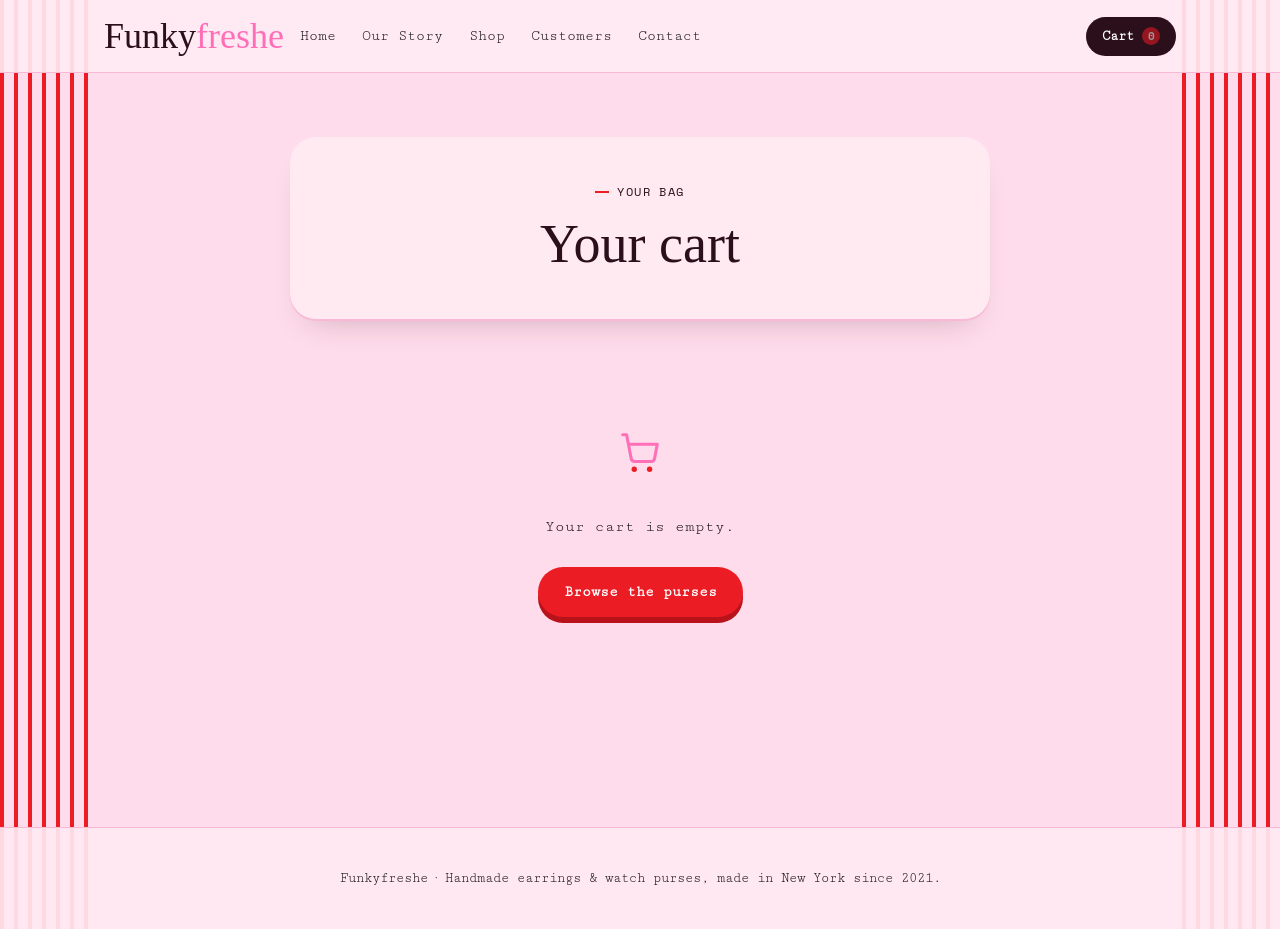
==== commit 03ffed5d: "Add files via upload" ====
--- a/cart.html
+++ b/cart.html
@@ -6,14 +6,14 @@
 <title>Your cart · Funkyfreshe</title>
 <meta property="og:type" content="website">
 <meta property="og:title" content="Your cart · Funkyfreshe">
-<meta property="og:description" content="Funkyfreshe: handmade, one-of-a-kind purses built from thrifted bags and recycled watch faces.">
+<meta property="og:description" content="Funkyfreshe: purses I build myself from thrifted bags and recycled watch faces.">
 <meta property="og:image" content="https://ssn56-boop.github.io/funkyfreshe/images/og-image.jpg">
 <meta property="og:image:width" content="1200">
 <meta property="og:image:height" content="630">
 <meta property="og:url" content="https://ssn56-boop.github.io/funkyfreshe/cart.html">
 <meta name="twitter:card" content="summary_large_image">
 <meta name="twitter:title" content="Your cart · Funkyfreshe">
-<meta name="twitter:description" content="Funkyfreshe: handmade, one-of-a-kind purses built from thrifted bags and recycled watch faces.">
+<meta name="twitter:description" content="Funkyfreshe: purses I build myself from thrifted bags and recycled watch faces.">
 <meta name="twitter:image" content="https://ssn56-boop.github.io/funkyfreshe/images/og-image.jpg">
 <link rel="stylesheet" href="css/main.css">
 </head>
@@ -87,7 +87,7 @@
         </div>
         <div>
           <h4>${escapeHtml(item.name)}</h4>
-          <span class="unit-price">$${FFCart.formatMoney(item.price)} &middot; one of a kind</span>
+          <span class="unit-price">$${FFCart.formatMoney(item.price)}</span>
         </div>
         <div>
           <div class="cart-line-total">$${FFCart.formatMoney(item.lineTotal)}</div>
--- a/css/main.css
+++ b/css/main.css
@@ -4,7 +4,7 @@
    to this block, so retheming later means editing these vars.
    ============================================================ */
 
-@import url('https://fonts.googleapis.com/css2?family=Space+Mono:wght@500;700&display=swap');
+@import url('https://fonts.googleapis.com/css2?family=Space+Mono:wght@500;700&family=Homemade+Apple&family=Cutive+Mono&display=swap');
 
 :root{
   /* --- color, pulled from the pink/red stripe reference --- */
@@ -21,8 +21,10 @@
   --success:     #2E8B57;
 
   /* --- type --- */
-  --font-display: 'Times New Roman', Times, Georgia, serif;
-  --font-body:    'Times New Roman', Times, Georgia, serif;
+  /* Homemade Apple gives headings that neat, handwritten feel;
+     Cutive Mono gives body copy a clean typewriter vibe. */
+  --font-display: 'Homemade Apple', 'Segoe Script', cursive;
+  --font-body:    'Cutive Mono', 'Courier New', monospace;
   --font-tag:     'Space Mono', monospace;
 
   /* --- shape / motion --- */
@@ -60,10 +62,14 @@
 
 h1, h2, h3{
   font-family: var(--font-display);
+  font-weight: 400;
   margin: 0;
-  line-height: 1.1;
+  line-height: 1.25;
   color: var(--ink);
 }
+h1{ font-size: clamp(46px, 7vw, 68px); }
+h2{ font-size: clamp(32px, 5vw, 44px); }
+h3{ font-size: clamp(23px, 3.4vw, 29px); }
 
 .eyebrow{
   font-family: var(--font-tag);
@@ -100,8 +106,8 @@
 }
 .logo{
   font-family: var(--font-display);
-  font-size: 22px;
-  font-weight: 600;
+  font-size: 36px;
+  font-weight: 400;
   color: var(--ink);
   flex: 0 0 auto;
 }
@@ -319,7 +325,7 @@
   transition: transform .25s var(--ease), box-shadow .25s var(--ease);
 }
 .shop-grid .tag-card:nth-child(even){ transform: rotate(1deg); }
-.tag-card:hover{
+.shop-grid .tag-card:hover{
   transform: rotate(0deg) translateY(-6px);
   box-shadow: 0 2px 0 var(--line), 0 22px 34px -18px rgba(43,15,26,.4);
 }
@@ -588,7 +594,7 @@
 }
 .cart-row .thumb img{ width: 100%; height: 100%; object-fit: cover; }
 .cart-row .thumb .placeholder{ font-size: 22px; color: var(--pink); }
-.cart-row h4{ font-family: var(--font-display); font-size: 16px; margin: 0 0 4px; }
+.cart-row h4{ font-family: var(--font-display); font-weight: 400; font-size: 22px; margin: 0 0 4px; }
 .cart-row .unit-price{ font-family: var(--font-tag); font-size: 13px; color: var(--ink-soft); }
 @media (max-width: 480px){
   .cart-row{ grid-template-columns: 64px 1fr; grid-template-areas: "thumb info" "thumb total"; }
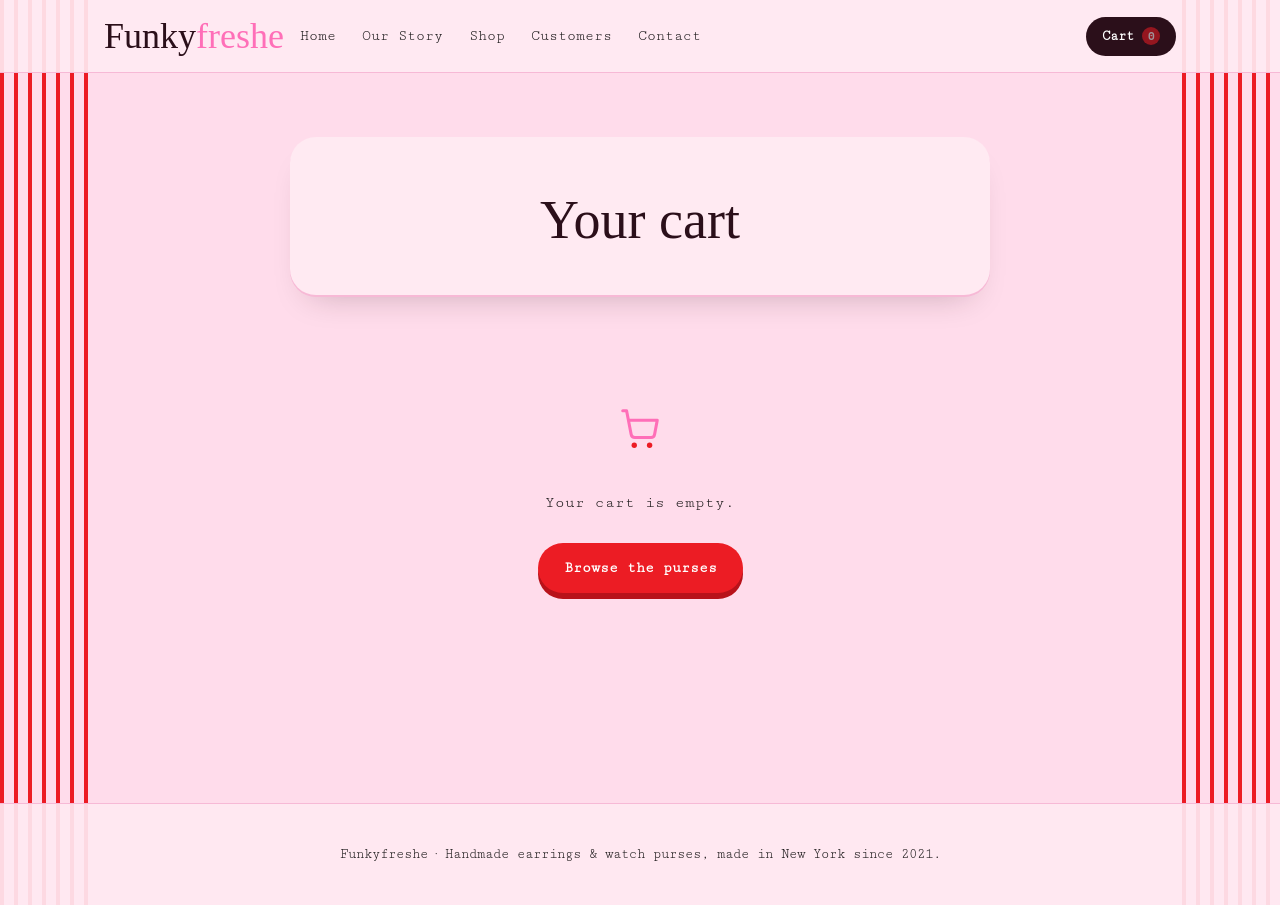
==== commit b94b3d0f: "Add files via upload" ====
--- a/cart.html
+++ b/cart.html
@@ -42,7 +42,6 @@
 
 <header class="page-hero wrap">
   <div class="text-bubble">
-    <span class="eyebrow">Your bag</span>
     <h1>Your cart</h1>
   </div>
   </header>
--- a/css/main.css
+++ b/css/main.css
@@ -59,6 +59,9 @@
   margin: 0 auto;
   padding: 0 24px;
 }
+@media (max-width: 480px){
+  .wrap{ padding: 0 16px; }
+}
 
 h1, h2, h3{
   font-family: var(--font-display);
@@ -198,6 +201,7 @@
 /* Mobile nav: links collapse into a full-width dropdown behind a hamburger */
 @media (max-width: 860px){
   .site-nav .wrap{ min-height: 64px; padding-top: 10px; padding-bottom: 10px; }
+  .logo{ font-size: 30px; }
   .nav-toggle{ display: flex; order: 3; }
   .nav-right{ order: 2; }
   .nav-links{
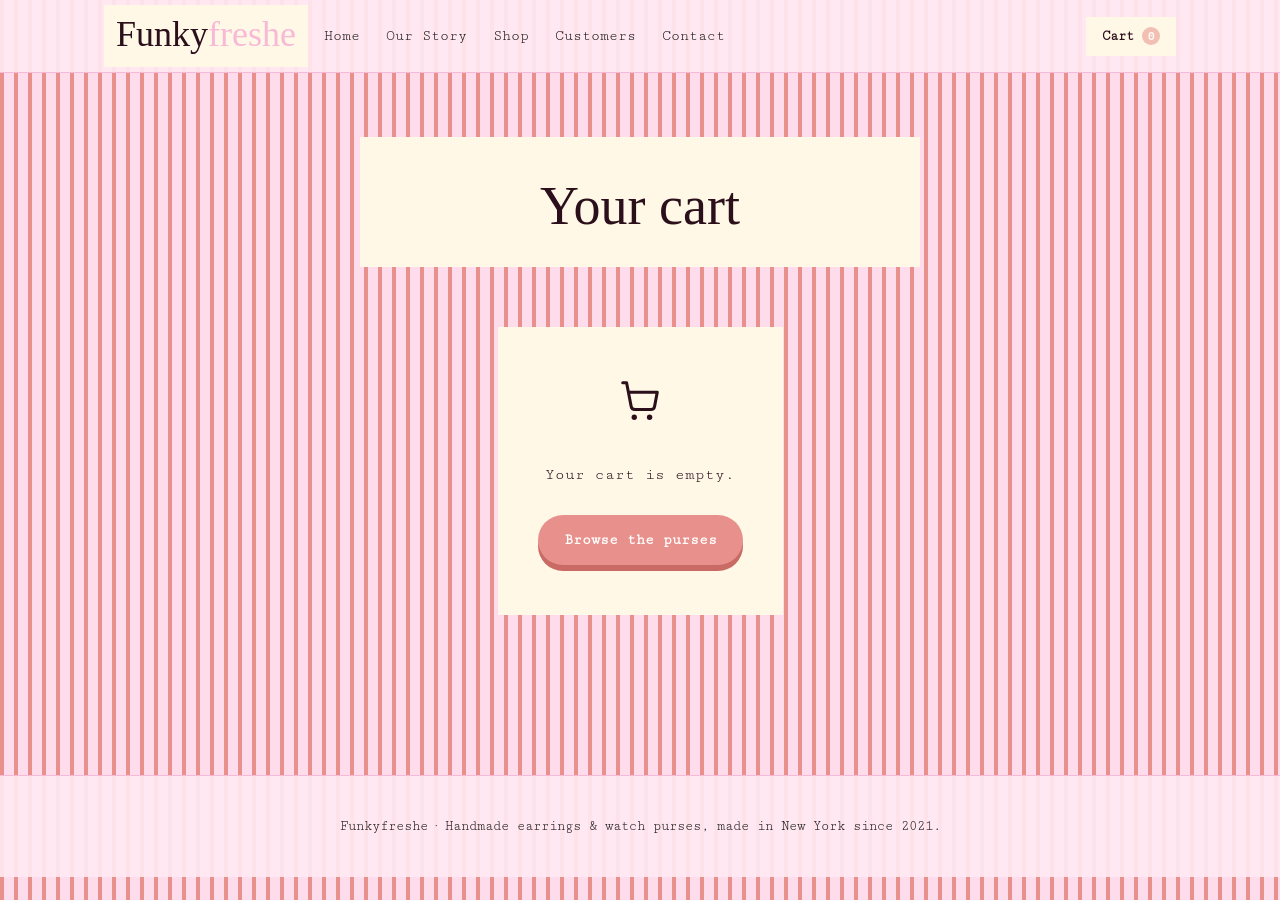
==== commit f5d89b2e: "Add files via upload" ====
--- a/cart.html
+++ b/cart.html
@@ -69,9 +69,9 @@
       body.innerHTML = `
         <div class="empty-cart">
           <svg width="46" height="46" viewBox="0 0 24 24" fill="none" xmlns="http://www.w3.org/2000/svg">
-            <path d="M3 3h2l2.4 12.4a2 2 0 0 0 2 1.6h8.2a2 2 0 0 0 2-1.6L21 8H6" stroke="#FF6FB8" stroke-width="1.6" stroke-linecap="round" stroke-linejoin="round"/>
-            <circle cx="9" cy="21" r="1.4" fill="#EC1C24"/>
-            <circle cx="17" cy="21" r="1.4" fill="#EC1C24"/>
+            <path d="M3 3h2l2.4 12.4a2 2 0 0 0 2 1.6h8.2a2 2 0 0 0 2-1.6L21 8H6" stroke="#2B0F1A" stroke-width="1.6" stroke-linecap="round" stroke-linejoin="round"/>
+            <circle cx="9" cy="21" r="1.4" fill="#2B0F1A"/>
+            <circle cx="17" cy="21" r="1.4" fill="#2B0F1A"/>
           </svg>
           <p>Your cart is empty.</p>
           <a href="shop.html" class="btn btn-primary" style="margin-top:12px;">Browse the purses</a>
--- a/css/main.css
+++ b/css/main.css
@@ -11,8 +11,11 @@
   --pink:        #FF6FB8;   /* primary brand color */
   --pink-deep:   #DE3E93;   /* hover / pressed */
   --red:         #EC1C24;   /* CTAs, price tags */
+  --red-soft:    #E8918C;   /* muted red for the background stripes only */
+  --red-soft-deep: #C96A64; /* pressed/shadow shade of the toned-down red */
   --red-deep:    #B8121A;
   --cream:       #FFDCEB;   /* pink page background */
+  --box-cream:   #FFF8E7;   /* true cream, used for boxes over the striped background */
   --white:       #FFFFFF;
   --ink:         #2B0F1A;   /* near-black text, maroon undertone */
   --ink-soft:    #1A1718;   /* secondary text, near-black for readability */
@@ -22,7 +25,7 @@
 
   /* --- type --- */
   /* Homemade Apple gives headings that neat, handwritten feel;
-     Cutive Mono gives body copy a clean typewriter vibe. */
+     Cutive Mono gives body copy and tags a clean typewriter vibe. */
   --font-display: 'Homemade Apple', 'Segoe Script', cursive;
   --font-body:    'Cutive Mono', 'Courier New', monospace;
   --font-tag:     'Space Mono', monospace;
@@ -34,17 +37,21 @@
 
 *{ box-sizing: border-box; }
 html{ scroll-behavior: smooth; }
+/* Flex/grid items default to a hidden "min-width: auto" that ignores
+   max-width scaling on images — this is what let the hero photo
+   overflow phone screens instead of shrinking to fit. Reset it
+   globally so any image inside a flex or grid container always
+   shrinks properly instead of blowing out the layout. */
+img{ min-width: 0; }
 body{
   margin: 0;
   background-color: var(--cream);
   background-image:
-    repeating-linear-gradient(90deg, var(--red) 0px, var(--red) 4px, transparent 4px, transparent 14px),
-    repeating-linear-gradient(90deg, var(--red) 0px, var(--red) 4px, transparent 4px, transparent 14px);
-  background-repeat: no-repeat, no-repeat;
-  background-position: left top, right top;
-  background-size: 98px 100%, 98px 100%;
+    repeating-linear-gradient(90deg, var(--red-soft) 0px, var(--red-soft) 4px, transparent 4px, transparent 14px);
+  background-repeat: repeat;
   color: var(--ink);
   font-family: var(--font-body);
+  font-size: 16px;
   line-height: 1.5;
   -webkit-font-smoothing: antialiased;
 }
@@ -87,7 +94,7 @@
 .eyebrow::before{
   content: "";
   width: 14px; height: 2px;
-  background: var(--red);
+  background: var(--ink);
   display: inline-block;
 }
 
@@ -113,9 +120,14 @@
   font-weight: 400;
   color: var(--ink);
   flex: 0 0 auto;
+  display: inline-block;
+  background: var(--box-cream);
+  border: none;
+  padding: 2px 12px 6px;
+  box-shadow: none;
 }
 .logo em{
-  color: var(--pink);
+  color: var(--line);
   font-style: normal;
 }
 
@@ -174,17 +186,17 @@
   align-items: center;
   gap: 8px;
   padding: 9px 16px;
-  background: var(--ink);
-  color: var(--white) !important;
-  border-radius: 999px;
+  background: var(--box-cream);
+  color: var(--ink) !important;
+  border-radius: 0;
   font-weight: 600;
   font-size: 14px;
   transition: transform .15s var(--ease), background .15s var(--ease);
   flex: 0 0 auto;
 }
-.cart-link:hover{ background: var(--pink-deep); transform: translateY(-1px); }
+.cart-link:hover{ background: var(--line); transform: translateY(-1px); }
 .cart-badge{
-  background: var(--red);
+  background: var(--red-soft);
   color: var(--white);
   font-family: var(--font-tag);
   font-size: 11px;
@@ -245,12 +257,12 @@
   transition: transform .15s var(--ease), box-shadow .15s var(--ease), background .15s var(--ease);
 }
 .btn-primary{
-  background: var(--red);
+  background: var(--red-soft);
   color: var(--white);
-  box-shadow: 0 6px 0 var(--red-deep);
+  box-shadow: 0 6px 0 var(--red-soft-deep);
 }
 .btn-primary:hover{ transform: translateY(-2px); }
-.btn-primary:active{ transform: translateY(1px); box-shadow: 0 3px 0 var(--red-deep); }
+.btn-primary:active{ transform: translateY(1px); box-shadow: 0 3px 0 var(--red-soft-deep); }
 .btn-primary:disabled{ background: #D9B7B0; box-shadow: none; cursor: not-allowed; transform: none; }
 
 .btn-outline{
@@ -290,19 +302,20 @@
   .page-hero p{ font-size: 15.5px; }
 }
 
-/* A soft pink "bubble" behind text blocks — this plaid background has
-   red bands running through it, and multi-line text blocks are tall
-   enough to reliably cross one, so they get a bubble to stay readable. */
+/* A solid cream box behind text blocks — sits on top of the striped
+   background so copy stays readable. Sharp corners, kept compact and
+   narrower than the page so stripes stay clearly visible all around it. */
 .text-bubble{
-  background: #FFEAF2;
-  border-radius: 26px;
-  padding: 40px 44px;
-  max-width: 700px;
+  background: var(--box-cream);
+  border: none;
+  border-radius: 0;
+  padding: 26px 30px;
+  max-width: 560px;
   margin: 0 auto;
-  box-shadow: 0 2px 0 var(--line), 0 18px 34px -20px rgba(43,15,26,.28);
+  box-shadow: none;
 }
 @media (max-width: 640px){
-  .text-bubble{ padding: 28px 24px; border-radius: 20px; }
+  .text-bubble{ padding: 20px 18px; max-width: 84%; }
 }
 
 /* ============================== PRODUCT GRID (swing tags) ============================== */
@@ -321,8 +334,8 @@
 
 .tag-card{
   position: relative;
-  background: var(--white);
-  border-radius: 14px;
+  background: var(--box-cream);
+  border-radius: 0;
   padding: 18px 18px 20px;
   box-shadow: 0 2px 0 var(--line), 0 14px 26px -18px rgba(43,15,26,.35);
   transform: rotate(-1deg);
@@ -342,7 +355,7 @@
   width: 22px; height: 22px;
   border-radius: 50%;
   background: var(--cream);
-  border: 3px solid var(--kraft);
+  border: 3px solid var(--ink);
   z-index: 2;
 }
 .tag-hole::after{
@@ -358,7 +371,7 @@
   left: 8px;
   width: 60px;
   height: 20px;
-  border: 2px solid var(--kraft);
+  border: 2px solid var(--ink);
   border-bottom: none;
   border-radius: 50% 50% 0 0 / 100% 100% 0 0;
   opacity: .6;
@@ -366,7 +379,7 @@
 
 .tag-photo{
   aspect-ratio: 1 / 1;
-  border-radius: 10px;
+  border-radius: 0;
   overflow: hidden;
   background: var(--cream);
   margin-bottom: 14px;
@@ -399,7 +412,7 @@
   position: absolute;
   top: 12px;
   right: -30px;
-  background: var(--pink-deep, #C24A72);
+  background: var(--ink);
   color: var(--white);
   font-family: var(--font-tag);
   font-size: 12px;
@@ -465,7 +478,7 @@
   font-family: var(--font-tag);
   font-weight: 700;
   font-size: 18px;
-  color: var(--red-deep);
+  color: var(--ink);
 }
 .tag-price::before{ content: "$"; opacity: .7; margin-right: 1px; }
 
@@ -514,28 +527,33 @@
   left: 50%;
   top: 0; bottom: 0;
   width: 3px;
-  background: linear-gradient(to bottom, var(--pink), var(--red));
+  background: var(--ink);
   transform: translateX(-50%);
   border-radius: 3px;
 }
 .tl-item{
   position: relative;
-  width: 50%;
-  padding: 0 46px 56px;
-}
-.tl-item:nth-child(odd){ left: 0; text-align: right; }
-.tl-item:nth-child(even){ left: 50%; text-align: left; }
+  z-index: 1;
+  width: 100%;
+  text-align: center;
+  padding: 0 0 56px;
+}
 .tl-dot{
-  position: absolute;
-  top: 4px;
-  width: 16px; height: 16px;
+  display: flex;
+  align-items: center;
+  justify-content: center;
+  width: 30px; height: 30px;
   background: var(--white);
-  border: 3px solid var(--red);
   border-radius: 50%;
+  margin: 0 auto 12px;
   z-index: 2;
 }
-.tl-item:nth-child(odd) .tl-dot{ right: -8px; }
-.tl-item:nth-child(even) .tl-dot{ left: -8px; }
+.tl-dot::before{
+  content: "★";
+  font-size: 20px;
+  line-height: 1;
+  color: var(--ink);
+}
 .tl-date{
   font-family: var(--font-tag);
   font-size: 12px;
@@ -547,23 +565,31 @@
 .tl-item p{ color: var(--ink-soft); font-size: 14.5px; margin: 0; }
 .tl-card{
   display: inline-block;
-  background: #FFEAF2;
-  border-radius: 18px;
-  padding: 18px 22px;
-  box-shadow: 0 2px 0 var(--line), 0 12px 24px -16px rgba(43,15,26,.25);
-  max-width: 100%;
-}
-.tl-item img{
+  width: 100%;
+  max-width: 420px;
+  background: var(--box-cream);
+  border: none;
+  border-radius: 0;
+  padding: 14px 18px;
+  box-shadow: none;
+}
+.tl-card img{
+  display: block;
   margin-top: 14px;
-  border-radius: 12px;
+  border-radius: 0;
   box-shadow: 0 10px 24px -14px rgba(43,15,26,.4);
+  width: 100%;
+  height: auto;
+  max-height: 380px;
+  object-fit: cover;
 }
 
 @media (max-width: 720px){
-  .timeline::before{ left: 18px; }
-  .tl-item, .tl-item:nth-child(even){ width: 100%; left: 0; text-align: left; padding: 0 0 40px 46px; }
-  .tl-item:nth-child(odd){ text-align: left; }
-  .tl-item .tl-dot, .tl-item:nth-child(odd) .tl-dot{ left: 10px; right: auto; }
+  /* On narrow screens, drop the connector line and dots entirely — the
+     centered cards read cleanly on their own without it. */
+  .timeline::before{ display: none; }
+  .tl-dot{ display: none; }
+  .tl-item{ padding: 0 0 36px; }
 }
 
 /* ============================== CART DRAWER ============================== */
@@ -583,14 +609,14 @@
   grid-template-columns: 84px 1fr auto;
   gap: 16px;
   align-items: center;
-  background: var(--white);
-  border-radius: 14px;
+  background: var(--box-cream);
+  border-radius: 0;
   padding: 14px;
   box-shadow: 0 2px 0 var(--line);
 }
 .cart-row .thumb{
   width: 84px; height: 84px;
-  border-radius: 10px;
+  border-radius: 0;
   background: var(--cream);
   overflow: hidden;
   display: flex; align-items: center; justify-content: center;
@@ -644,8 +670,8 @@
 .remove-link:hover{ color: var(--red-deep); }
 
 .cart-summary{
-  background: var(--white);
-  border-radius: var(--radius);
+  background: var(--box-cream);
+  border-radius: 0;
   padding: 26px;
   box-shadow: 0 2px 0 var(--line);
 }
@@ -667,11 +693,15 @@
 }
 
 .empty-cart{
+  display: inline-block;
   text-align: center;
-  padding: 70px 20px;
-  color: var(--ink-soft);
+  padding: 50px 40px;
+  margin: 20px auto;
+  color: var(--ink);
+  background: var(--box-cream);
 }
 .empty-cart svg{ margin: 0 auto 16px; }
+#cart-body{ text-align: center; }
 
 /* ============================== CHECKOUT ============================== */
 .checkout-grid{
@@ -685,8 +715,8 @@
   .checkout-grid{ grid-template-columns: 1fr; gap: 20px; padding-bottom: 60px; }
 }
 .form-card, .receipt-card{
-  background: var(--white);
-  border-radius: var(--radius);
+  background: var(--box-cream);
+  border-radius: 0;
   padding: 30px;
   box-shadow: 0 2px 0 var(--line);
 }
@@ -705,10 +735,10 @@
   width: 100%;
   padding: 12px 14px;
   border: 1.5px solid var(--line);
-  border-radius: 10px;
+  border-radius: 0;
   font-family: var(--font-body);
   font-size: 15px;
-  background: var(--cream);
+  background: var(--box-cream);
   color: var(--ink);
 }
 .field input:focus, .field textarea:focus{
@@ -731,8 +761,8 @@
 .pay-note{
   font-size: 12.5px;
   color: var(--ink-soft);
-  background: var(--cream);
-  border-radius: 10px;
+  background: var(--box-cream);
+  border-radius: 0;
   padding: 12px 14px;
   margin-top: 14px;
 }
@@ -741,14 +771,14 @@
   text-align: center;
   padding: 70px 20px 100px;
 }
-.order-confirm .stamp{
+.stamp{
   display: inline-block;
-  border: 3px solid var(--red);
-  color: var(--red-deep);
+  border: 3px solid var(--red-soft);
+  color: var(--red-soft-deep);
   font-family: var(--font-tag);
   font-weight: 700;
   padding: 8px 18px;
-  border-radius: 10px;
+  border-radius: 0;
   transform: rotate(-4deg);
   margin-bottom: 18px;
   letter-spacing: .08em;
@@ -770,6 +800,7 @@
 
 .cust-item{
   opacity: 0;
+  text-align: center;
   transform: translateY(46px) rotate(var(--tilt, 0deg));
   transition: opacity .7s var(--ease), transform .7s var(--ease);
 }
@@ -782,7 +813,7 @@
 
 .cust-photo{
   background: var(--white);
-  border-radius: var(--radius);
+  border-radius: 0;
   box-shadow: 0 20px 40px -22px rgba(43,15,26,.45);
   overflow: hidden;
 }
@@ -793,11 +824,13 @@
   object-fit: cover;
 }
 .cust-caption{
+  display: inline-block;
   text-align: center;
-  margin-top: 12px;
+  margin: 12px auto 0;
   color: var(--ink-soft);
   font-size: 14px;
-  padding: 0 6px;
+  padding: 8px 14px;
+  background: var(--box-cream);
 }
 
 @media (max-width: 860px){
@@ -825,7 +858,7 @@
 }
 .product-main-photo{
   aspect-ratio: 1 / 1;
-  border-radius: var(--radius);
+  border-radius: 0;
   overflow: hidden;
   background: var(--white);
   box-shadow: 0 20px 40px -22px rgba(43,15,26,.4);
@@ -854,7 +887,7 @@
 }
 .product-thumbs button{
   width: 64px; height: 64px;
-  border-radius: 8px;
+  border-radius: 0;
   overflow: hidden;
   border: 2px solid transparent;
   padding: 0;
@@ -874,7 +907,7 @@
   font-family: var(--font-tag);
   font-weight: 700;
   font-size: 26px;
-  color: var(--red-deep);
+  color: var(--ink);
   margin: 10px 0 20px;
 }
 .product-price::before{ content: "$"; opacity: .7; }
